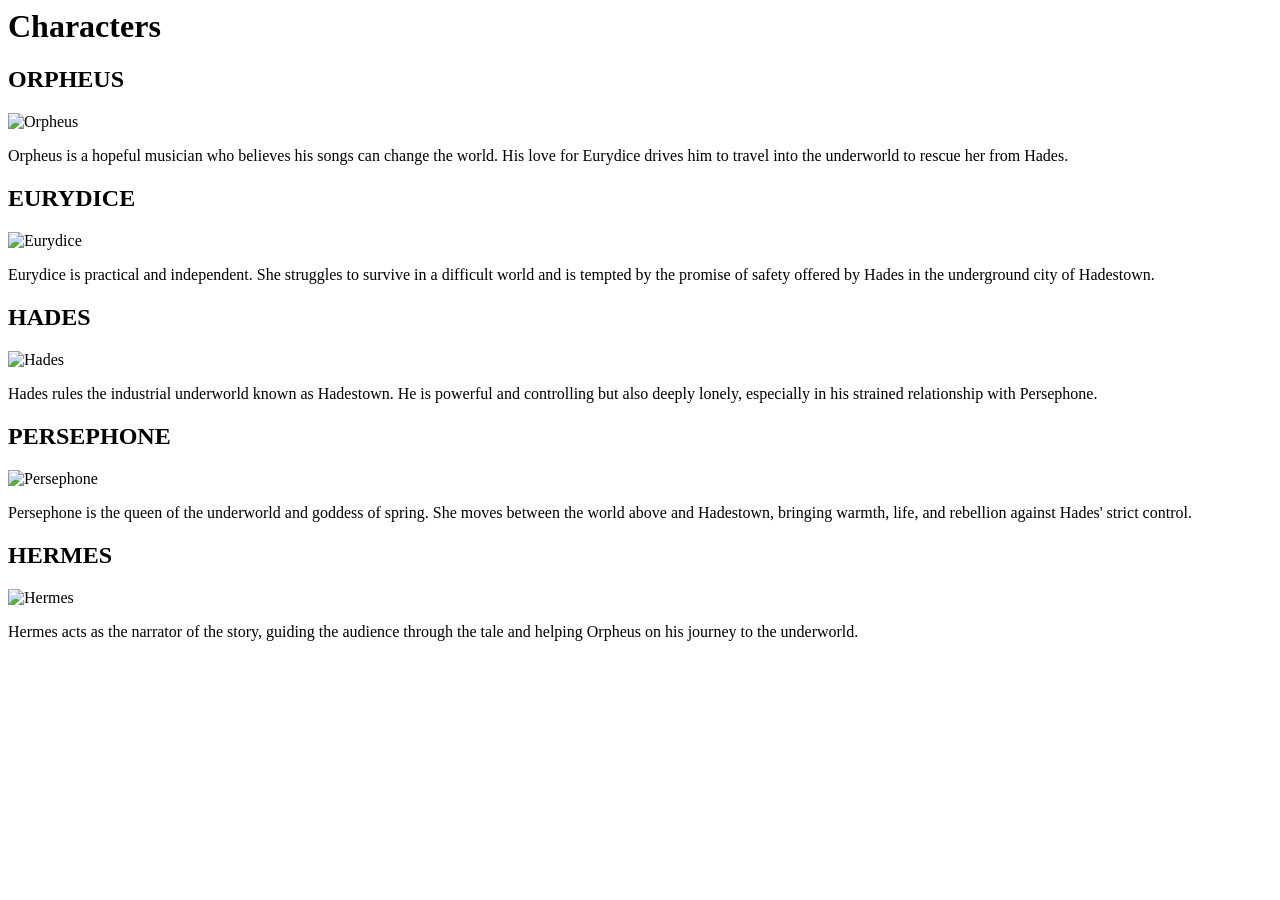
==== Characters.html @ a63db78c "Update Characters.html" ====
<body>
 <h1>Characters</h1> 
 <section>
    <h2>ORPHEUS</h2>
    <img src="" alt="Orpheus">
    <P>Orpheus is a hopeful musician who believes his songs can change the world. His love for Eurydice drives him to travel into the underworld to rescue her from Hades.</P>
 </section>  
 <section>
    <h2>EURYDICE</h2>
    <img src="" alt="Eurydice">
    <P>Eurydice is practical and independent. She struggles to survive in a difficult world and is tempted by the promise of safety offered by Hades in the underground city of Hadestown.</P>
 </section>
 <section>
    <h2>HADES</h2>
    <img src="" alt="Hades">
    <P>Hades rules the industrial underworld known as Hadestown. He is powerful and controlling but also deeply lonely, especially in his strained relationship with Persephone.</P>
 </section>
 <section>
    <h2>PERSEPHONE</h2>
    <img src="" alt="Persephone">
    <P>Persephone is the queen of the underworld and goddess of spring. She moves between the world above and Hadestown, bringing warmth, life, and rebellion against Hades' strict control.</P>
 </section>
 <section>
    <h2>HERMES</h2>
    <img src="" alt="Hermes">
    <P>Hermes acts as the narrator of the story, guiding the audience through the tale and helping Orpheus on his journey to the underworld.</P>
 </section>
</body>
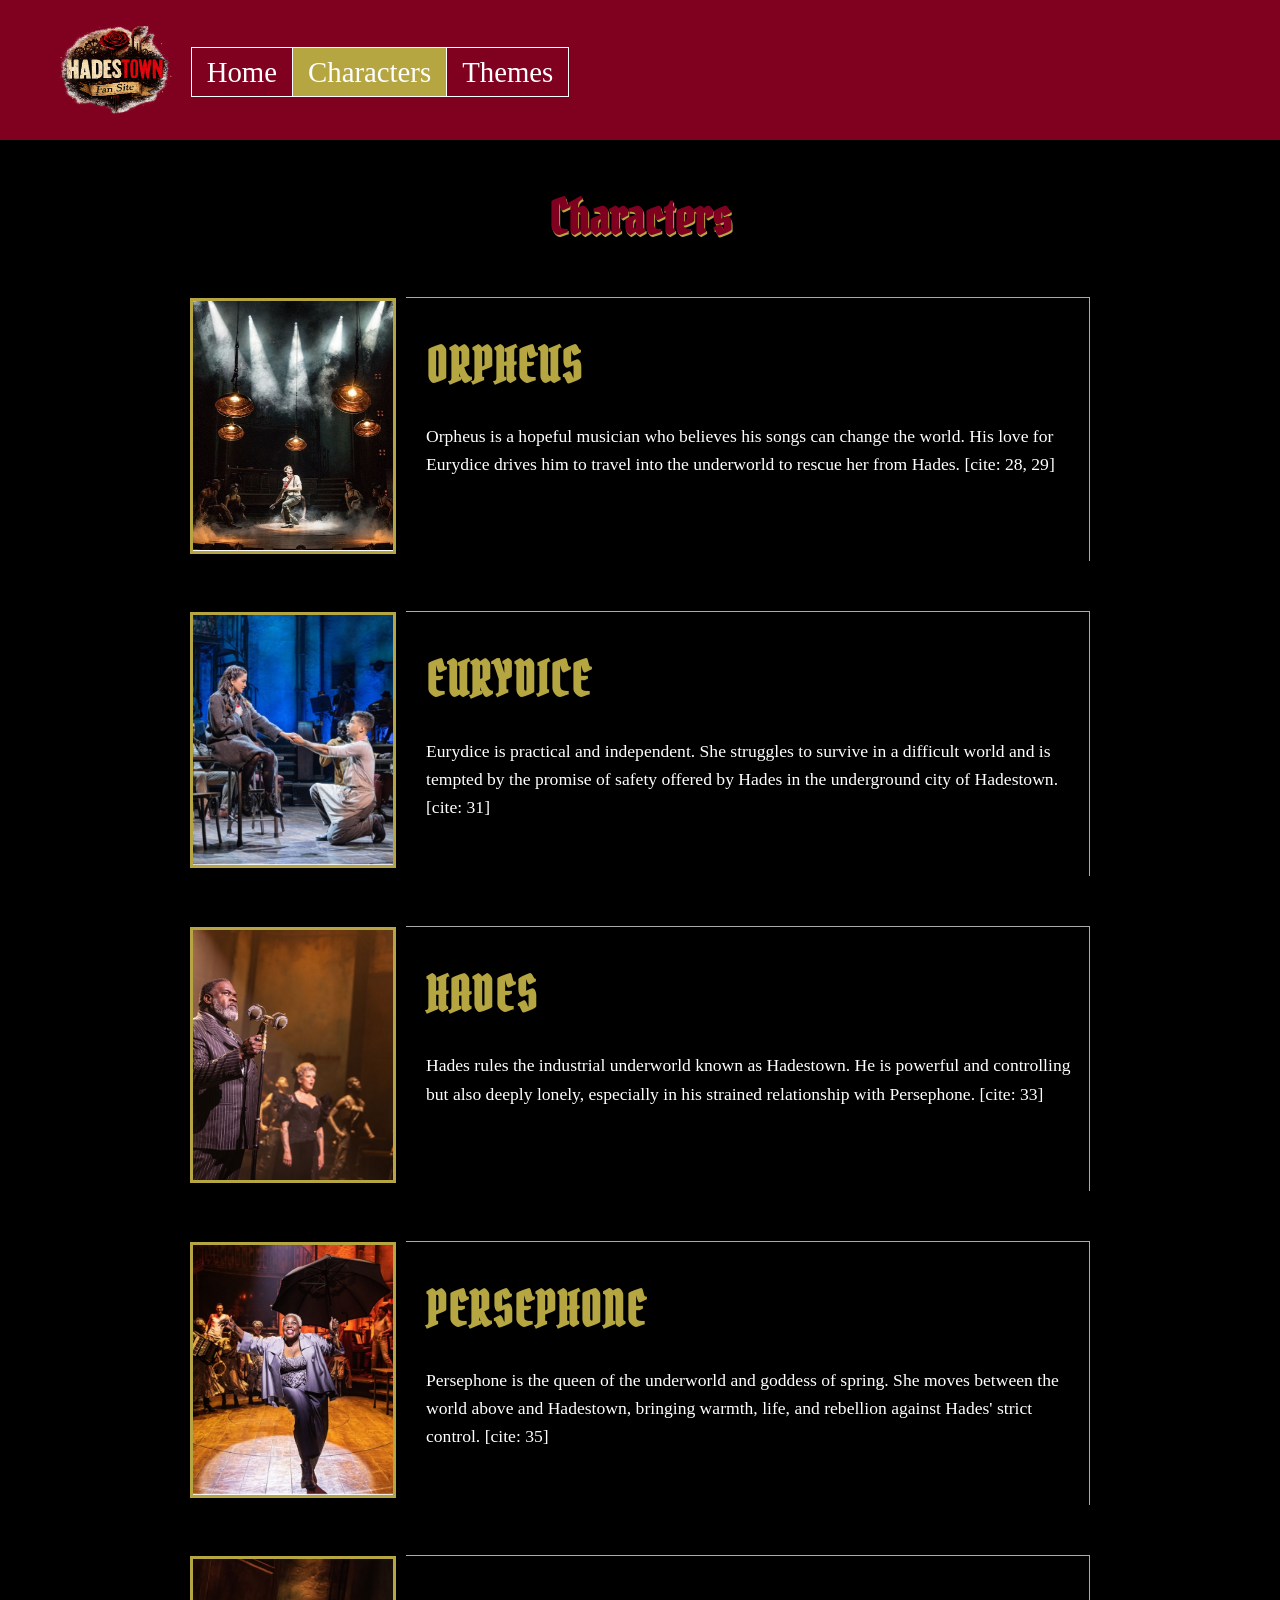
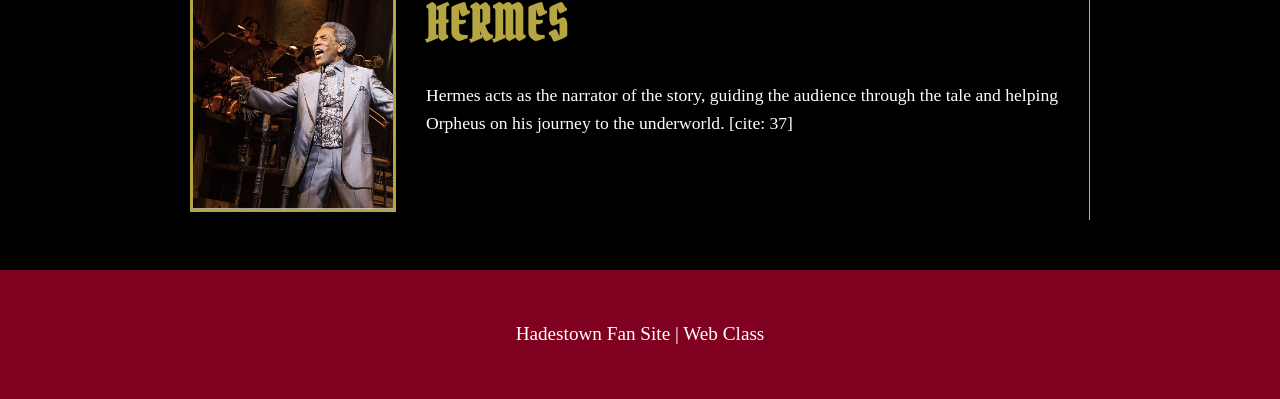
==== commit 9c787492: "css" ====
--- a/Characters.html
+++ b/Characters.html
@@ -1,28 +1,94 @@
+<!DOCTYPE html>
+<html lang="en">
+<head>
+    <meta charset="UTF-8">
+    <meta name="viewport" content="width=device-width, initial-scale=1.0">
+    <title>Characters - Hadestown Fan Site</title>
+    <link href="https://fonts.googleapis.com/css2?family=Old+Standard+TT&family=Pirata+One&display=swap" rel="stylesheet">
+    <link rel="stylesheet" href="styles/Characters.css">
+</head>
 <body>
- <h1>Characters</h1> 
- <section>
-    <h2>ORPHEUS</h2>
-    <img src="" alt="Orpheus">
-    <P>Orpheus is a hopeful musician who believes his songs can change the world. His love for Eurydice drives him to travel into the underworld to rescue her from Hades.</P>
- </section>  
- <section>
-    <h2>EURYDICE</h2>
-    <img src="" alt="Eurydice">
-    <P>Eurydice is practical and independent. She struggles to survive in a difficult world and is tempted by the promise of safety offered by Hades in the underground city of Hadestown.</P>
- </section>
- <section>
-    <h2>HADES</h2>
-    <img src="" alt="Hades">
-    <P>Hades rules the industrial underworld known as Hadestown. He is powerful and controlling but also deeply lonely, especially in his strained relationship with Persephone.</P>
- </section>
- <section>
-    <h2>PERSEPHONE</h2>
-    <img src="" alt="Persephone">
-    <P>Persephone is the queen of the underworld and goddess of spring. She moves between the world above and Hadestown, bringing warmth, life, and rebellion against Hades' strict control.</P>
- </section>
- <section>
-    <h2>HERMES</h2>
-    <img src="" alt="Hermes">
-    <P>Hermes acts as the narrator of the story, guiding the audience through the tale and helping Orpheus on his journey to the underworld.</P>
- </section>
-</body>+    <header>
+        <div class="logo-area">
+            <img src="images/logo.png" alt="Hadestown Fan Site Logo" class="logo">
+        </div>
+        <nav>
+            <ul>
+                <li><a href="index.html">Home</a></li>
+                <li><a href="Characters.html" class="active">Characters</a></li>
+                <li><a href="Theme.html">Themes</a></li>
+            </ul>
+        </nav>
+    </header>
+
+    
+
+    <main>
+        <h1>Characters</h1>
+
+        <hr>
+
+        <section class="character-card">
+            <div class="image-container">
+                <img src="images/orpheus.jpg" alt="Orpheus on stage [cite: 29]">
+            </div>
+            <div class="character-info">
+                <h2>ORPHEUS</h2>
+                <p>Orpheus is a hopeful musician who believes his songs can change the world. His love for Eurydice drives him to travel into the underworld to rescue her from Hades. [cite: 28, 29]</p>
+            </div>
+        </section>
+
+        <hr>
+
+        <section class="character-card">
+            <div class="image-container">
+                <img src="images/eurydice.jpg" alt="Eurydice [cite: 31]">
+            </div>
+            <div class="character-info">
+                <h2>EURYDICE</h2>
+                <p>Eurydice is practical and independent. She struggles to survive in a difficult world and is tempted by the promise of safety offered by Hades in the underground city of Hadestown. [cite: 31]</p>
+            </div>
+        </section>
+
+        <hr>
+
+        <section class="character-card">
+            <div class="image-container">
+                <img src="images/hades.jpg" alt="Hades in the underworld [cite: 33]">
+            </div>
+            <div class="character-info">
+                <h2>HADES</h2>
+                <p>Hades rules the industrial underworld known as Hadestown. He is powerful and controlling but also deeply lonely, especially in his strained relationship with Persephone. [cite: 33]</p>
+            </div>
+        </section>
+
+        <hr>
+
+        <section class="character-card">
+            <div class="image-container">
+                <img src="images/persephone.jpg" alt="Persephone, goddess of spring [cite: 35]">
+            </div>
+            <div class="character-info">
+                <h2>PERSEPHONE</h2>
+                <p>Persephone is the queen of the underworld and goddess of spring. She moves between the world above and Hadestown, bringing warmth, life, and rebellion against Hades' strict control. [cite: 35]</p>
+            </div>
+        </section>
+
+        <hr>
+
+        <section class="character-card">
+            <div class="image-container">
+                <img src="images/hermes.jpg" alt="Hermes the narrator [cite: 37]">
+            </div>
+            <div class="character-info">
+                <h2>HERMES</h2>
+                <p>Hermes acts as the narrator of the story, guiding the audience through the tale and helping Orpheus on his journey to the underworld. [cite: 37]</p>
+            </div>
+        </section>
+    </main>
+
+    <footer>
+        <p>Hadestown Fan Site | Web Class</p>
+    </footer>
+</body>
+</html>
--- a/styles/Characters.css
+++ b/styles/Characters.css
@@ -0,0 +1,145 @@
+/* --- general --- */
+:root {
+    --primary-color: #000000;    
+    --secondary-color: #800020;  
+    --accent-gold: #b5a642;      
+    --accent-gray: #aaaaaa;      
+    --heading-font: 'Pirata One', system-ui;
+    --body-font: 'Old Standard TT', serif;
+}
+
+body {
+    background-color: var(--primary-color);
+    color: white;
+    font-family: var(--body-font);
+    margin: 0;
+    line-height: 1.6;
+}
+
+/* --- header --- */
+header {
+    background-color: var(--secondary-color);
+    padding: 20px 40px;
+    display: flex;
+    align-items: center;
+    
+}
+
+.logo-area {
+    display: flex;
+    align-items: center;
+    gap: 15px;
+}
+
+.logo {
+    display: flex;
+    flex-direction: column;
+    height: 100px;
+}
+
+nav ul {
+    list-style: none;
+    padding: 0;
+    display: flex;
+    justify-content: left;
+    margin-top: 20px;
+}
+
+nav a {
+    color: white;
+    text-decoration: none;
+    font-size: 1.8rem;
+    padding: 8px 15px;
+    border: 1px solid white;
+}
+
+nav a.active {
+    background-color: var(--accent-gold);
+    color: white;
+    border-left: #b5a642;
+    border-right: #b5a642;
+}
+
+nav a.active:hover {
+    background-color: var(--accent-gold);
+    color: white;
+}
+
+nav a:hover {
+    background-color: var(--accent-gray);
+    color: var(--primary-color);
+}
+
+/* --- body --- */
+main {
+    max-width: 900px;
+    margin: 40px auto;
+    padding: 0 20px;
+}
+
+h1 {
+    font-family: var(--heading-font);
+    font-size: 3rem;
+    text-align: center;
+    color: var(--secondary-color);
+    margin-bottom: 40px;
+    text-shadow: 1px 2px var(--accent-gold);
+}
+
+/* ワイヤーフレームの「横並び」をFlexboxで実現 */
+.character-card {
+    display: flex;
+    align-items: flex-start;
+    gap: 30px;
+    margin-bottom: 50px;
+    border-right: 1px solid var(--accent-gray);
+    padding-bottom: 0;
+}
+
+hr {
+    border: none;
+    border-top: 1px solid var(--accent-gray);
+    margin-bottom: 0;
+    width: 76%;
+    margin-right: 0;
+}
+
+.image-container img {
+    width: 200px;
+    height: 250px;
+    object-fit: cover;
+    border: 3px solid var(--accent-gold);
+}
+
+.character-info h2 {
+    font-family: var(--heading-font);
+    color: var(--accent-gold);
+    margin-top: 30px;
+    margin-bottom: 0;
+    font-size: 3rem;
+    letter-spacing: 2px;
+}
+
+.character-info p {
+    font-size: 1.1rem;
+    color: white;
+}
+
+/* --- footer --- */
+footer {
+    text-align: center;
+    padding: 30px;
+    background-color: var(--secondary-color);
+    font-size: 1.2rem;
+    color: white;
+}
+
+/* --- responsive --- */
+@media (max-width: 600px) {
+    .character-card {
+        flex-direction: column;
+        align-items: center;
+        text-align: center;
+    }
+
+}
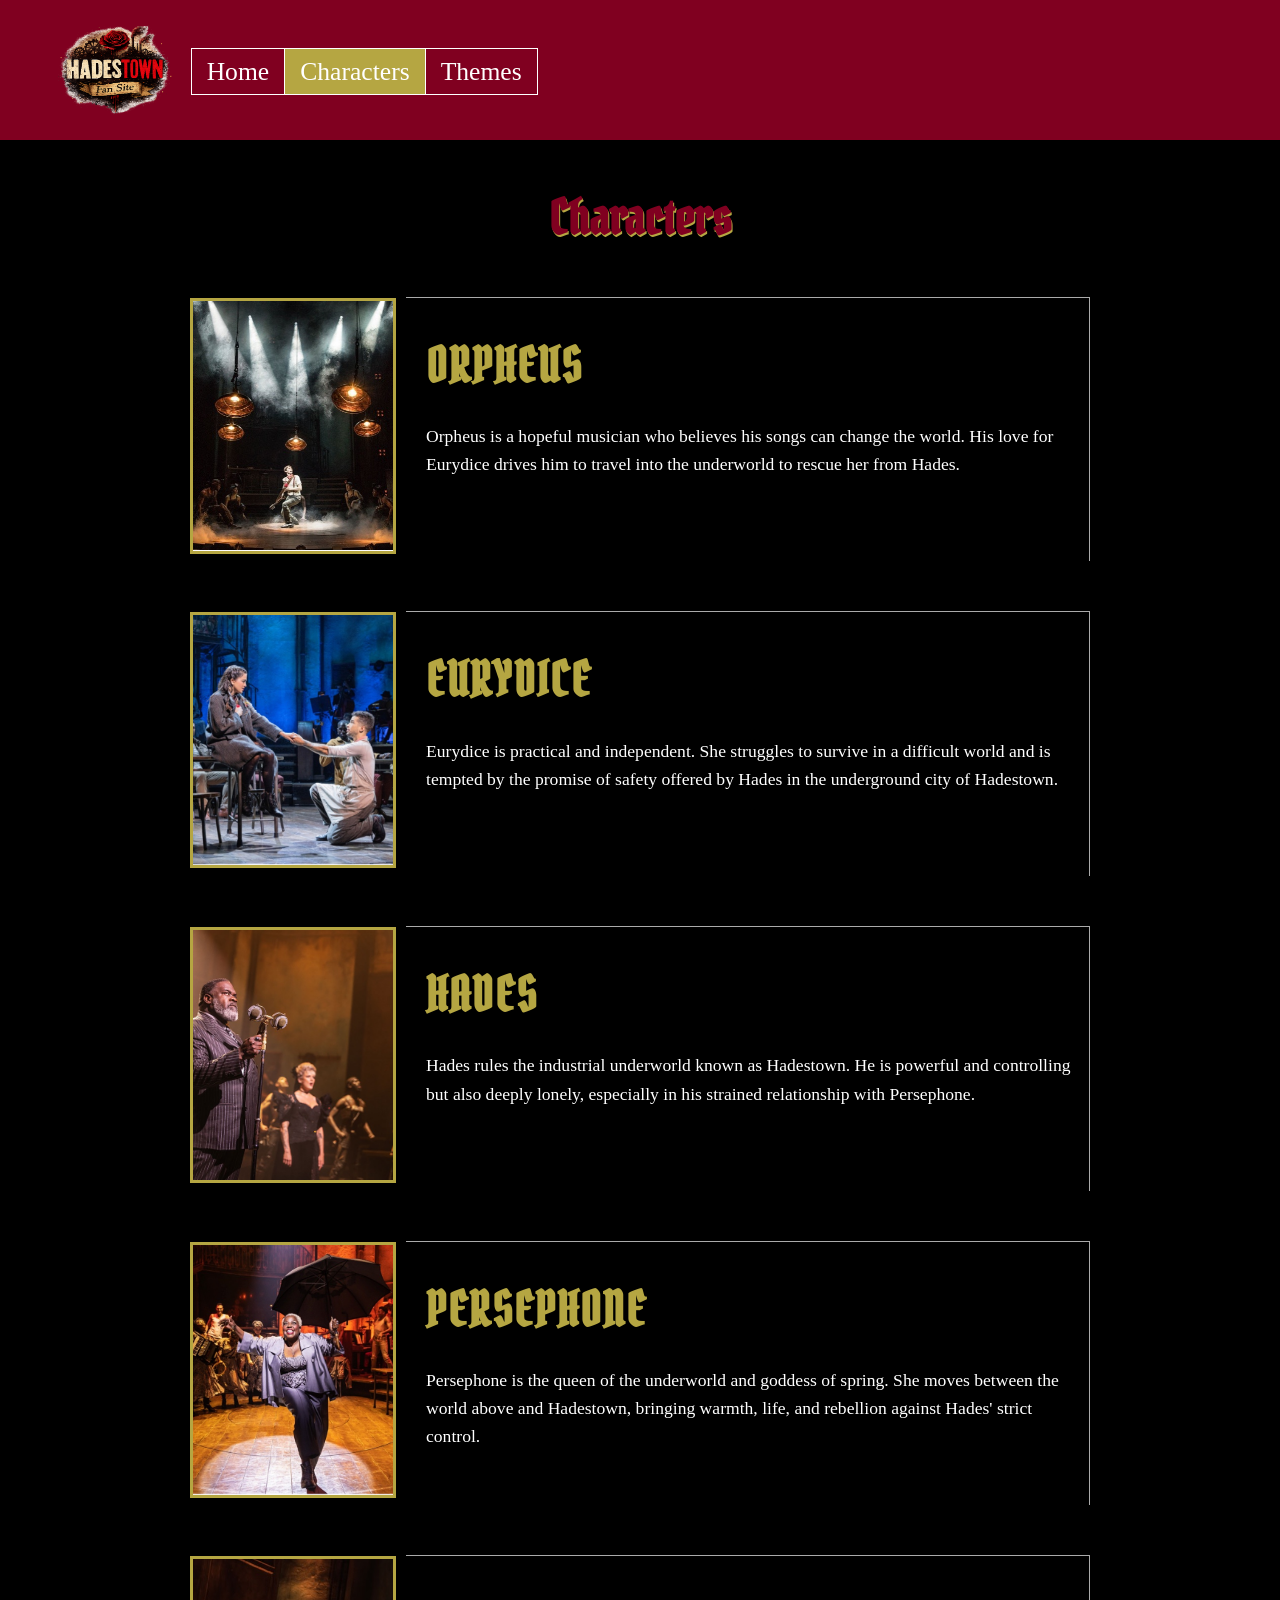
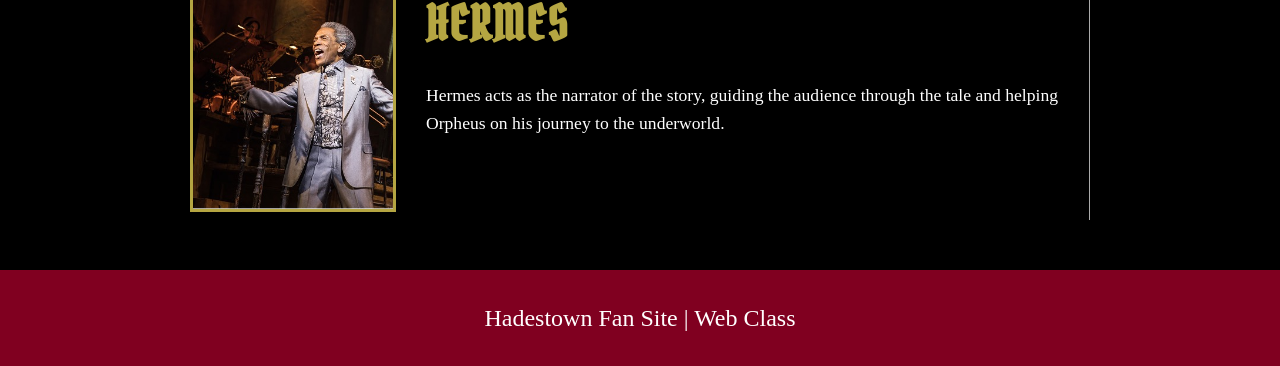
==== commit 8bebc106: "css" ====
--- a/Characters.html
+++ b/Characters.html
@@ -34,7 +34,7 @@
             </div>
             <div class="character-info">
                 <h2>ORPHEUS</h2>
-                <p>Orpheus is a hopeful musician who believes his songs can change the world. His love for Eurydice drives him to travel into the underworld to rescue her from Hades. [cite: 28, 29]</p>
+                <p>Orpheus is a hopeful musician who believes his songs can change the world. His love for Eurydice drives him to travel into the underworld to rescue her from Hades.</p>
             </div>
         </section>
 
@@ -46,7 +46,7 @@
             </div>
             <div class="character-info">
                 <h2>EURYDICE</h2>
-                <p>Eurydice is practical and independent. She struggles to survive in a difficult world and is tempted by the promise of safety offered by Hades in the underground city of Hadestown. [cite: 31]</p>
+                <p>Eurydice is practical and independent. She struggles to survive in a difficult world and is tempted by the promise of safety offered by Hades in the underground city of Hadestown.</p>
             </div>
         </section>
 
@@ -58,7 +58,7 @@
             </div>
             <div class="character-info">
                 <h2>HADES</h2>
-                <p>Hades rules the industrial underworld known as Hadestown. He is powerful and controlling but also deeply lonely, especially in his strained relationship with Persephone. [cite: 33]</p>
+                <p>Hades rules the industrial underworld known as Hadestown. He is powerful and controlling but also deeply lonely, especially in his strained relationship with Persephone.</p>
             </div>
         </section>
 
@@ -70,7 +70,7 @@
             </div>
             <div class="character-info">
                 <h2>PERSEPHONE</h2>
-                <p>Persephone is the queen of the underworld and goddess of spring. She moves between the world above and Hadestown, bringing warmth, life, and rebellion against Hades' strict control. [cite: 35]</p>
+                <p>Persephone is the queen of the underworld and goddess of spring. She moves between the world above and Hadestown, bringing warmth, life, and rebellion against Hades' strict control.</p>
             </div>
         </section>
 
@@ -82,7 +82,7 @@
             </div>
             <div class="character-info">
                 <h2>HERMES</h2>
-                <p>Hermes acts as the narrator of the story, guiding the audience through the tale and helping Orpheus on his journey to the underworld. [cite: 37]</p>
+                <p>Hermes acts as the narrator of the story, guiding the audience through the tale and helping Orpheus on his journey to the underworld.</p>
             </div>
         </section>
     </main>
--- a/styles/Characters.css
+++ b/styles/Characters.css
@@ -4,8 +4,8 @@
     --secondary-color: #800020;  
     --accent-gold: #b5a642;      
     --accent-gray: #aaaaaa;      
-    --heading-font: 'Pirata One', system-ui;
-    --body-font: 'Old Standard TT', serif;
+    --heading-font: 'Pirata One';
+    --body-font: 'Old Standard TT';
 }
 
 body {
@@ -25,11 +25,6 @@
     
 }
 
-.logo-area {
-    display: flex;
-    align-items: center;
-    gap: 15px;
-}
 
 .logo {
     display: flex;
@@ -48,7 +43,7 @@
 nav a {
     color: white;
     text-decoration: none;
-    font-size: 1.8rem;
+    font-size: 1.6rem;
     padding: 8px 15px;
     border: 1px solid white;
 }
@@ -86,7 +81,6 @@
     text-shadow: 1px 2px var(--accent-gold);
 }
 
-/* ワイヤーフレームの「横並び」をFlexboxで実現 */
 .character-card {
     display: flex;
     align-items: flex-start;
@@ -128,9 +122,9 @@
 /* --- footer --- */
 footer {
     text-align: center;
-    padding: 30px;
+    padding: 5px;
     background-color: var(--secondary-color);
-    font-size: 1.2rem;
+    font-size: 1.5rem;
     color: white;
 }
 
